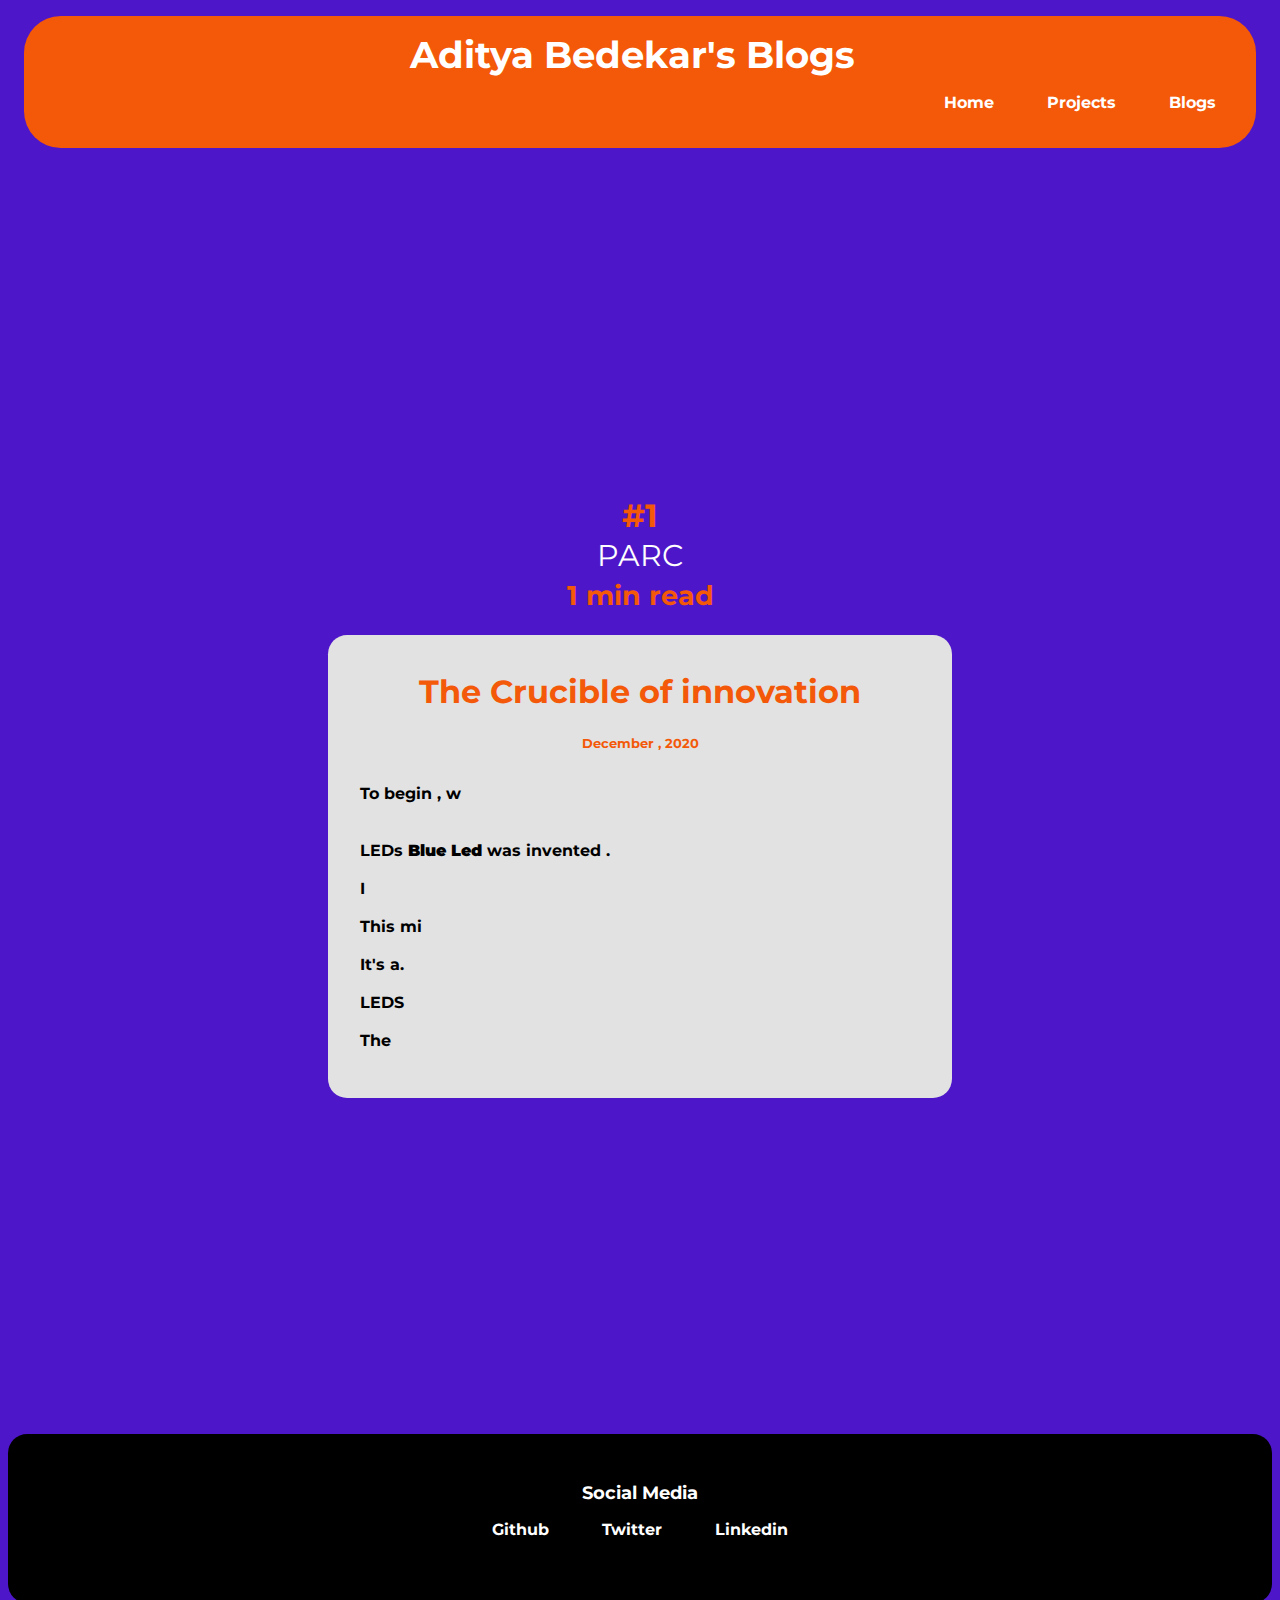
==== blog1.html @ 653cf1db "update" ====
<!DOCTYPE html>
<html lang="en">
<head>
    <meta charset="UTF-8">
    <meta name="viewport" content="width=device-width, initial-scale=1.0">
    <link href="styles.css" rel="stylesheet"/>
    
    <title>Blogs | Aditya Bedekar's portfolio</title>
</head>
<body>
    <nav class="navigation container">
         <div class="nav-brand">Aditya Bedekar's Blogs</div>
           <ul class="list-non-bullet nav-pills">
               
            
            <li class = "list-item-inline">
                 <a class="link" href="/">Home</a>
            </li>

           
             
            <li class = "list-item-inline">
               <a class="link link-active" href="/projects.html">Projects</a>
            </li>

            <li class = "list-item-inline">
                <a class="link" href="/blogs.html">Blogs</a>
             </li>
 
           </ul>
    </nav>


    <header class="hero">
   
      <h1 class="hero-heading-2"><br>#1</br><span class="heading-inverted-2">PARC</span>
        <small><br>1 min read</br></small>
        </h1>
  


  <ul class="list-non-bullet">
  <li>
     <article class="showcase-list2 container container-center">
        <h1>The Crucible of innovation </h1>
        <small>December , 2020</small>
        <p class="showcase-list3"> To begin , w<br></br>
      <br> LEDs  <strong> Blue Led </strong>was invented . </br>
      <br>I<br>
      <br> This mi</br>
      <br>It's a.</br>
      <br>LEDS </br>
      <br>The </strong></br>
     </p>

        
    </article>
    </li>
    </ul>
  </header>

    <footer class="footer">
      <div class="footer-header">Social Media</div>
      <ul class="social-links list-non-bullet">
          <li class="list-item-inline">
              <a class="link" href="https://github.com/Aditya-Bedekar">
                  Github
              </a>
          </li>
          <li class="list-item-inline">
              <a class="link" href="https://twitter.com/maybe_ab_">
                  Twitter
              </a>
          </li>
          <li class="list-item-inline">
              <a class="link" href="https://www.linkedin.com/in/aditya-bedekar-3477171a7/">
                  Linkedin
              </a>
          </li>
          
      </ul>
  </footer>


  
</body>
</html>
---- styles.css ----
/* #4e16c9  #f35909;    #313131; ;*/
@import url('https://fonts.googleapis.com/css2?family=Montserrat:wght@400;700&display=swap');

:root {
    --primary-color: #f35909;
    --secondary-color:#4e16c9;
    --off-white: #e2e2e2;
    --dark-gray:#313131; 
}

body {
    font-family: 'Montserrat', sans-serif;
    background-color: var(--secondary-color);
    margin: px;
}


hr {
    margin: 2rem 0rem;
}

/** spaces **/

.margin-md {
    margin: 1rem;
}


/** navigation displays the upper part of the site**/

.navigation {
    background-color: var(--primary-color);
    color: white;
    border-radius: 2.3rem;
    padding: 1rem 1rem 1rem 0rem;
    margin: 1rem 1rem 1rem 1rem;
    height: 100px;
    

}

.navigation .nav-brand {
    font-weight: bold;
    text-align: center;
    font-size: 2.3rem;
    color:white;
    

}

.navigation .nav-pills {
    text-align: right;
    text-decoration: none;
}

.navigation .link {
    color: white;
    text-decoration: none;

}

.navigation .link-active {
    font-weight: bold;
    
}

/** header which shows .svg image **/

.hero {
    padding: 20rem;
    padding-top: 5rem;

}
.heading-one {
    text-align: center;
    padding-bottom: 1rem;
    color:black;
    
}

.hero .hero-img {
    max-height: 90%;
    height:300px;
    display: block;
    margin: auto;

}

.hero .hero-heading {
    text-align: center;
    padding-top: 1rem;
    color:var(--primary-color);
}



.hero .hero-heading .heading-inverted {
    color:white;
    font-size: 20px;
    font-weight: lighter;
}
/** lists ( to display home etc on the nav **/

.list-non-bullet {
    list-style: none;
    padding-inline-start: 0px;
    text-align: center;
}

.list-item-inline {
    display: inline;
    padding: 0rem 0.5rem;
    font-weight:bold;
    text-decoration: none;

}
/*section to display projects etc*/
section {
    text-align: center;
    padding-top: 5rem;
    padding: 1rem;
    text-decoration: none;
    border-radius:1.2rem;
    background-color: black;
    color:white;
    font-weight: bold;
}

.section h1 {
    text-align: center;
text-decoration: none;
border-radius:1rem;
color:var(--secondary-color);


}

.dk {
   
    background-color: var(--primary-color);

    color: rgb(255, 255, 255);
   height:x;

    text-align: center;
    padding-top: 5rem;
    padding: 1rem;
    text-decoration: none;
    border-radius:1.2rem;
   
    font-weight: bold;
}

/* list used to display links on the containers*/

.link {
    box-sizing: border-box;
    text-decoration: none;
    box-shadow: black;
    padding: 1rem 1rem;
}

.link-primary {
    text-decoration: none;
    background-color:var(--secondary-color);
    color:white;
    border-radius: 1.2rem;
     display: block;
    max-width: 140px;
    margin: auto;
    padding:1rem 1rem;
}

.link-secondary {
    color:var(--secondary-color);
    border-radius: 1.2rem;
    text-decoration: none;
    display: block;
    max-width: 140px;
    margin: auto;
    background-color: white;
    padding: 1rem 1rem;
    
}


/* foooter to display the bottom part of website*/

footer {
    background-color:black;
    padding: 3rem 1rem;
    text-align: center;
    color: white;
    border-radius: 1.2rem;
}

.footer .link {
    color: white
}

.footer .footer-header {
    font-weight: bold;
    font-size: large;
}

.footer ul {
    padding-inline-start: 0px;
}

/** projects **/
.showcase-list {
    padding: 2rem;
}

/** blogs **/
.showcase-blog {
    padding-bottom: 6rem;
}


/*projects page*/

.showcase-list{

    text-align: center;
    padding-top: 5rem;
    padding: 1rem;
    text-decoration: none;
    border-radius:1.2rem;
    background-color: black;
    color:white;
    font-weight: bold;
}
.showcase-list1{

    text-align: center;
    padding-top: 5rem;
    padding: 1rem;
    text-decoration: none;
    border-radius:1.2rem;
    background-color:var(--primary-color);
    color:white;
    font-weight: bold;
}

/* hero heading on projects page*/

.hero-heading-1 {
    text-align: center;
    padding-top: 12rem;
    color:var(--primary-color);


}
.heading-inverted-1 {

    color:white;
    font-size: 30px;
    font-weight: lighter;
    text-align: center;
    padding-top: 12rem;
}


/*hero heading for blogs*/
.hero-heading-2 {
    text-align: center;
    padding-top: 12rem;
    color:var(--primary-color);


}
.heading-inverted-2 {

    color:white;
    font-size: 30px;
    font-weight: lighter;
    text-align: center;
    padding-top: 15rem;
}


.showcase-list2 {

    text-align: center;
    padding-top: 0.5rem;
    padding: 1rem;
    text-decoration: none;
    border-radius:1.2rem;
    background-color: var(--off-white);
    color:var(--primary-color);
    font-weight: bold;
   
} 
.showcase-list3 {

    text-align: left;
    padding-top: 0.5rem;
    padding: 1rem;
    text-decoration: none;
    border-radius:1.2rem;
    background-color: var(--off-white);
    color:rgb(0, 0, 0);
    
   
} 

.link-primary-1 {
    text-decoration: none;
    background-color:black;
    color:white;
    border-radius: 1.2rem;
     display: block;
    max-width: 140px;
    margin: auto;
    text-align: center;
    padding: 1rem 1rem;
    
}
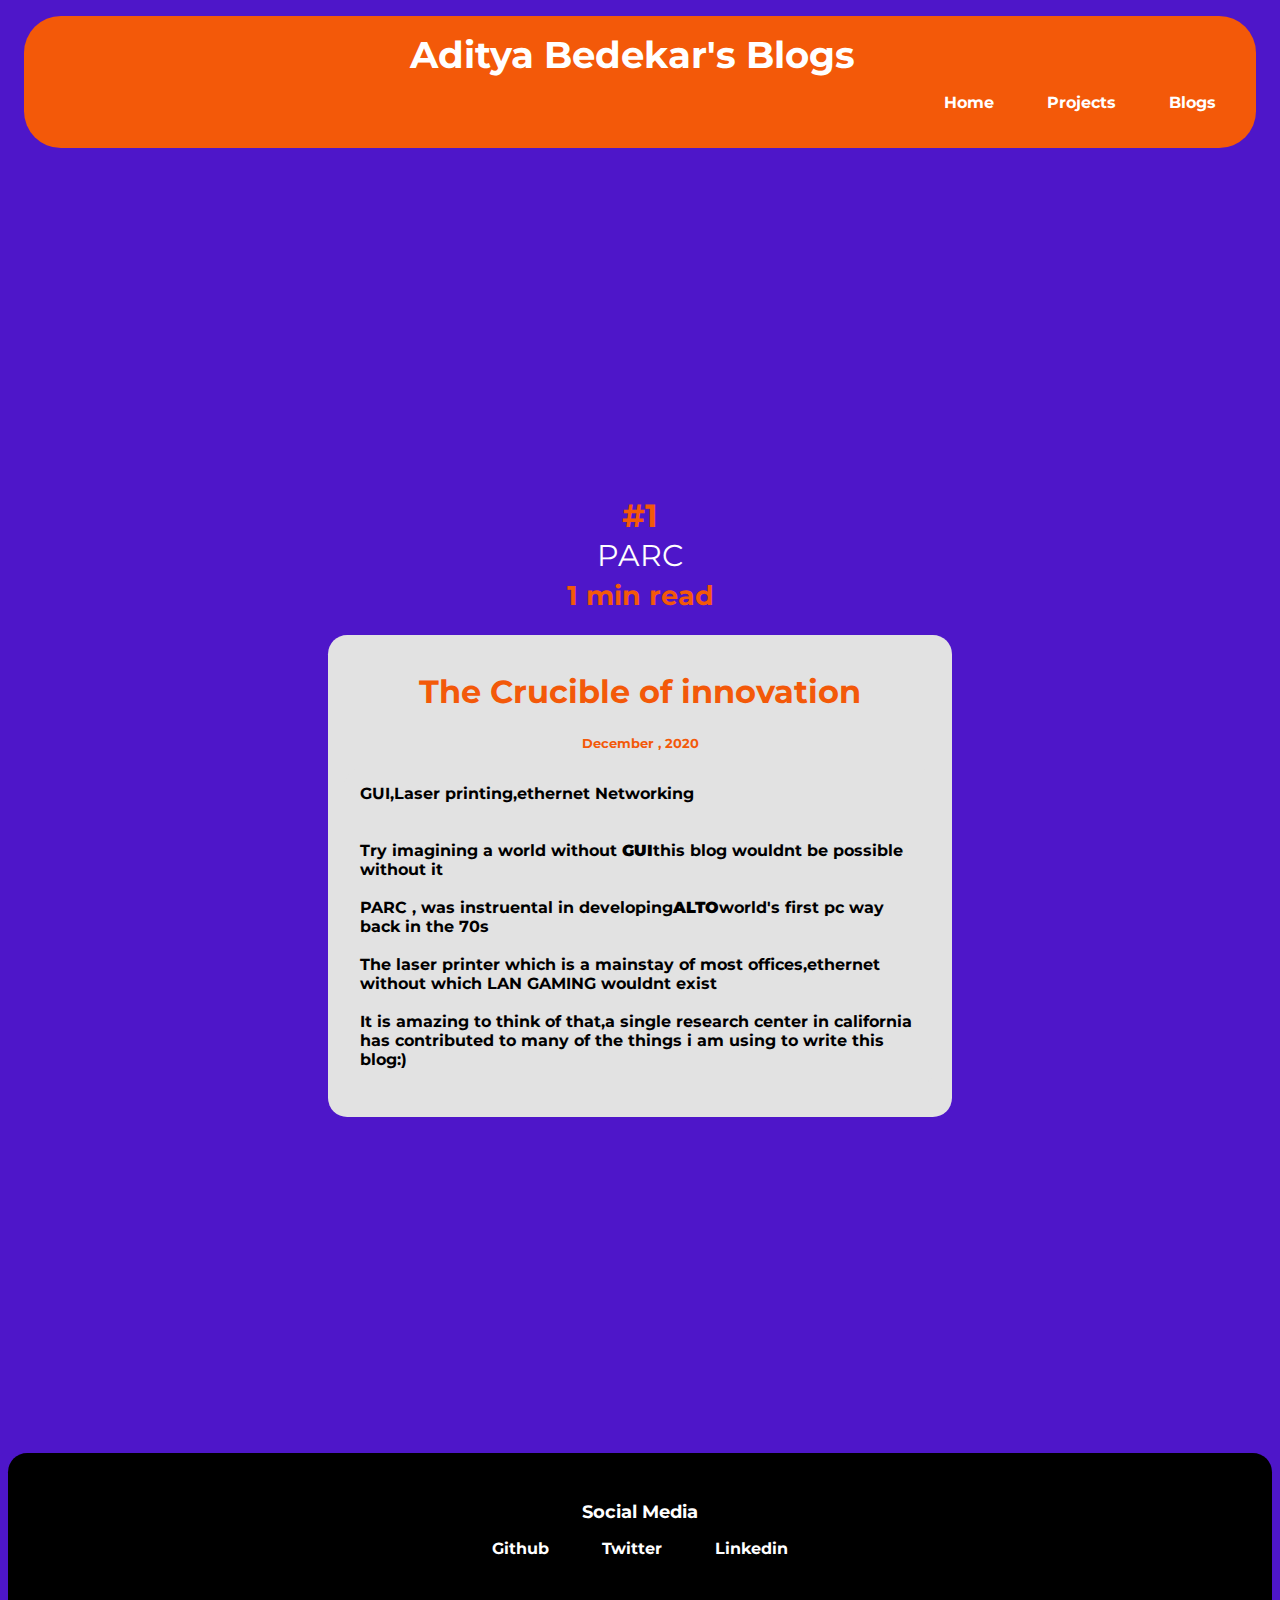
==== commit 88068f66: "Update blog1.html" ====
--- a/blog1.html
+++ b/blog1.html
@@ -44,13 +44,11 @@
      <article class="showcase-list2 container container-center">
         <h1>The Crucible of innovation </h1>
         <small>December , 2020</small>
-        <p class="showcase-list3"> To begin , w<br></br>
-      <br> LEDs  <strong> Blue Led </strong>was invented . </br>
-      <br>I<br>
-      <br> This mi</br>
-      <br>It's a.</br>
-      <br>LEDS </br>
-      <br>The </strong></br>
+        <p class="showcase-list3"> GUI,Laser printing,ethernet Networking<br></br>
+      <br>Try imagining a world without <strong>GUI</strong>this blog wouldnt be possible without it</br>
+      <br>PARC , was instruental in developing<strong>ALTO</strong>world's first pc way back in the 70s<br>
+      <br>The laser printer which is a mainstay of most offices,ethernet without which LAN GAMING wouldnt exist</br>
+      <br>It is amazing to think of that,a single research center in california has contributed to many of the things i am using to write this blog:)</br>
      </p>
 
         
